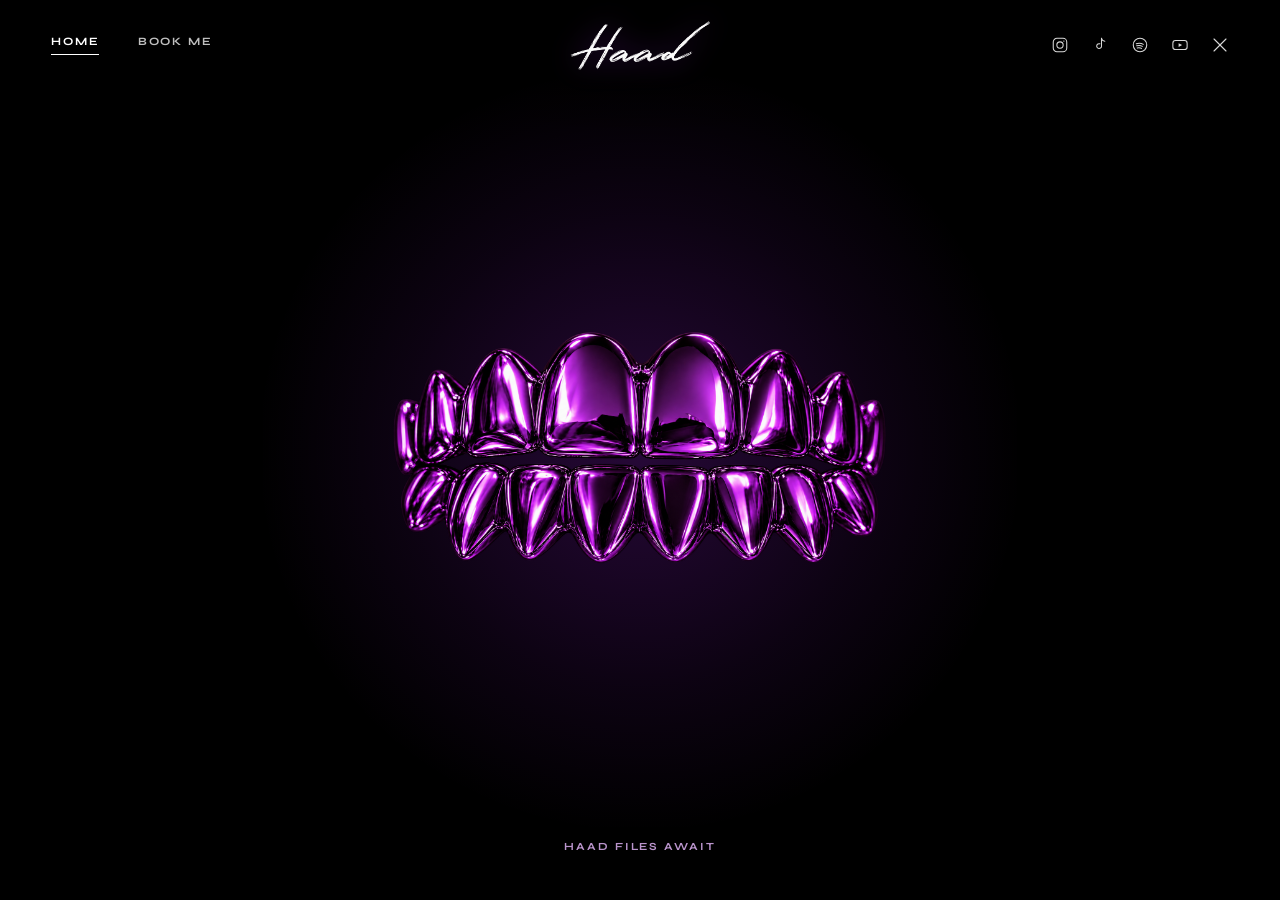
==== index.html @ 982f6600 "Hace interactivo el menu del Diary: cada item salta y resalta su panel El menu (today/references/fil" ====
<!DOCTYPE html>
<html lang="es">
<head>
<meta charset="UTF-8">
<meta name="viewport" content="width=device-width, initial-scale=1.0, viewport-fit=cover">
<title>HAAD</title>
<link rel="stylesheet" href="css/style.css?v=11">
<script src="https://identity.netlify.com/v1/netlify-identity-widget.js"></script>
</head>
<body>

  <header class="topnav">
    <nav class="nav-left">
      <a href="#home" class="nav-link" data-nav="home">Home</a>
      <a href="#book" class="nav-link" data-nav="book">Book Me</a>
    </nav>
    <a class="logo" data-nav="home" href="#home"><img src="assets/logo.png" alt="Haad"></a>
    <nav class="nav-right">
      <a class="icon-link" href="https://www.instagram.com/heyhaad/?hl=es" target="_blank" rel="noopener" aria-label="Instagram"><img src="assets/icons/instagram.svg" alt=""></a>
      <a class="icon-link" href="https://www.tiktok.com/@heyhaad" target="_blank" rel="noopener" aria-label="TikTok"><img src="assets/icons/tiktok.svg" alt=""></a>
      <a class="icon-link" href="https://open.spotify.com/intl-es/artist/2YnfXOwOUjmA9hHm2du6HE" target="_blank" rel="noopener" aria-label="Spotify"><img src="assets/icons/spotify.svg" alt=""></a>
      <a class="icon-link" href="https://www.youtube.com/@heyhaad" target="_blank" rel="noopener" aria-label="YouTube"><img src="assets/icons/youtube.svg" alt=""></a>
      <a class="icon-link" href="https://x.com/heyhaad" target="_blank" rel="noopener" aria-label="X"><img src="assets/icons/x.svg" alt=""></a>
    </nav>
  </header>
  <div class="nav-scrim"></div>

  <main id="stage">

    <section id="view-home" class="view active">
      <div class="grillz-wrap" id="grillzTrigger" role="button" tabindex="0" aria-label="Entrar al universo HAAD">
        <img class="grillz-img grillz-closed" src="assets/grillz-closed.png" alt="HAAD grillz">
        <img class="grillz-img grillz-open" src="assets/grillz-open.png" alt="">
      </div>
      <div class="scroll-cue">
        <span>Haad files await</span>
      </div>
    </section>

    <section id="view-world" class="view">
      <div class="world-field" id="worldField">
        <button class="sticker" data-view="section-files"
          style="--x:18%; --y:26%; --mx:22%; --my:12%; --size:150px; --delay:0s; --dur:7.5s; --in-delay:.05s">
          <img src="assets/stickers/haad-files.png" alt="">
          <span>Haad Files</span>
        </button>

        <button class="sticker" data-view="section-art"
          style="--x:50%; --y:42%; --mx:50%; --my:34%; --size:170px; --delay:1.1s; --dur:8.5s; --in-delay:.15s">
          <img src="assets/stickers/art.png" alt="">
          <span>Art</span>
        </button>

        <button class="sticker" data-view="section-behind"
          style="--x:82%; --y:22%; --mx:78%; --my:14%; --size:150px; --delay:.6s; --dur:9s; --in-delay:.1s">
          <img src="assets/stickers/behind-the-art.png" alt="">
          <span>Behind The Art</span>
        </button>

        <button class="sticker" data-view="section-diary"
          style="--x:16%; --y:70%; --mx:20%; --my:56%; --size:120px; --delay:1.8s; --dur:7s; --in-delay:.25s">
          <img src="assets/stickers/diary.png" alt="">
          <span>Diary</span>
        </button>

        <button class="sticker" data-view="section-live"
          style="--x:46%; --y:80%; --mx:48%; --my:76%; --size:130px; --delay:1.4s; --dur:8s; --in-delay:.2s">
          <img src="assets/stickers/live.png" alt="">
          <span>Live</span>
        </button>

        <button class="sticker" data-view="section-who"
          style="--x:80%; --y:72%; --mx:76%; --my:78%; --size:150px; --delay:.9s; --dur:9.5s; --in-delay:.3s">
          <img src="assets/stickers/who-is-haad.png" alt="">
          <span>Who is Haad?</span>
        </button>
      </div>
    </section>

    <section id="section-files" class="view section-view section-view--desktop">
      <a href="#world" class="section-back" data-nav="world">&#8592; Back</a>

      <div class="retro-desktop">
        <button class="retro-icon" id="cdIcon" type="button">
          <span class="retro-icon-glyph">&#128191;</span>
          <span class="retro-icon-label">Haad Files</span>
        </button>

        <div class="retro-window" id="audioWindow" hidden>
          <div class="retro-titlebar">
            <span class="retro-titlebar-label"><span class="retro-titlebar-glyph">&#128191;</span> Haad Files</span>
            <div class="retro-winbtns">
              <button class="retro-winbtn" id="audioMinBtn" type="button" aria-label="Minimizar">&#8211;</button>
              <button class="retro-winbtn" id="audioCloseBtn" type="button" aria-label="Cerrar">&#10005;</button>
            </div>
          </div>

          <div class="retro-window-body">
            <div class="audio-now-playing">
              <button class="audio-playbtn" id="audioPlayBtn" type="button" aria-label="Reproducir">&#9654;</button>
              <div class="audio-now-info">
                <div class="audio-now-title" id="audioNowTitle">HAAD - Doble Intencion_v2.wav</div>
                <div class="audio-waveform" id="audioWaveform" aria-hidden="true"></div>
              </div>
            </div>

            <ul class="audio-filelist" id="audioFilelist">
              <li class="audio-file is-playing" tabindex="0" data-title="HAAD - Doble Intencion_v2.wav" data-size="4.1 MB" data-sc="https://soundcloud.com/heyhaad-music/doble-intencion">
                <span class="audio-file-name">HAAD - Doble Intencion_v2.wav</span>
                <span class="audio-file-size">4.1 MB</span>
              </li>
              <li class="audio-file" tabindex="0" data-title="HAAD - Kitty Kitty_visualizer_final.mp3" data-size="3.4 MB" data-sc="https://soundcloud.com/heyhaad-music/kitty-kitty">
                <span class="audio-file-name">HAAD - Kitty Kitty_visualizer_final.mp3</span>
                <span class="audio-file-size">3.4 MB</span>
              </li>
              <li class="audio-file" tabindex="0" data-title="HAAD - 3D_master.wav" data-size="5.8 MB" data-sc="https://soundcloud.com/heyhaad-music/3d">
                <span class="audio-file-name">HAAD - 3D_master.wav</span>
                <span class="audio-file-size">5.8 MB</span>
              </li>
              <li class="audio-file" tabindex="0" data-title="HAAD - Pegalo_master_ok.wav" data-size="5.0 MB" data-sc="https://soundcloud.com/heyhaad-music/pegalo">
                <span class="audio-file-name">HAAD - Pegalo_master_ok.wav</span>
                <span class="audio-file-size">5.0 MB</span>
              </li>
              <li class="audio-file" tabindex="0" data-title="HAAD - Psicologia_demo.mp3" data-size="3.6 MB" data-sc="https://soundcloud.com/heyhaad-music/psicologia">
                <span class="audio-file-name">HAAD - Psicologia_demo.mp3</span>
                <span class="audio-file-size">3.6 MB</span>
              </li>
              <li class="audio-file" tabindex="0" data-title="HAAD - Special Edition_v3.wav" data-size="4.8 MB" data-sc="https://soundcloud.com/heyhaad-music/special-edition">
                <span class="audio-file-name">HAAD - Special Edition_v3.wav</span>
                <span class="audio-file-size">4.8 MB</span>
              </li>
              <li class="audio-file" tabindex="0" data-title="HAAD - Codigos_final(1).mp3" data-size="4.2 MB" data-sc="https://soundcloud.com/heyhaad-music/codigos">
                <span class="audio-file-name">HAAD - Codigos_final(1).mp3</span>
                <span class="audio-file-size">4.2 MB</span>
              </li>
            </ul>
          </div>

          <div class="retro-statusbar"><span id="audioFileCount">7 archivos</span></div>
        </div>
      </div>

      <div class="retro-taskbar">
        <span class="retro-taskbar-brand">HAAD</span>
        <button class="retro-taskbar-item" id="audioTaskbarBtn" type="button" hidden>&#128191; Haad Files</button>
        <span class="retro-clock" id="retroClock">00:00</span>
      </div>

      <iframe id="scPlayer" class="sc-hidden-player" title="HAAD SoundCloud player"
        src="https://w.soundcloud.com/player/?url=https%3A//soundcloud.com/heyhaad-music/doble-intencion&amp;auto_play=false&amp;hide_related=true&amp;show_comments=false&amp;show_user=false&amp;show_reposts=false&amp;show_teaser=false&amp;visual=false"
        frameborder="no" allow="autoplay"></iframe>
    </section>

    <section id="section-live" class="view section-view section-view--image">
      <a href="#world" class="section-back" data-nav="world">&#8592; Back</a>
      <div class="image-viewer">
        <img src="assets/pages/live-tickets.png" alt="HAAD Live — world tour coming soon">
      </div>
    </section>

    <section id="section-behind" class="view section-view section-view--collage">
      <a href="#world" class="section-back" data-nav="world">&#8592; Back</a>
      <h1 class="section-title">Behind The Art</h1>
      <div class="video-collage">
        <div class="video-tile has-video">
          <video controls preload="none" poster="assets/videos/behind-the-art/thumbs/vlog-1.jpg">
            <source src="assets/videos/behind-the-art/vlog-1.mp4" type="video/mp4">
          </video>
          <div class="video-caption">Vlog 1 &mdash; Analizando nuestros traumas con autotune @mgl.angel.92</div>
        </div>
        <div class="video-tile has-video">
          <video controls preload="none" poster="assets/videos/behind-the-art/thumbs/vlog-2.jpg">
            <source src="assets/videos/behind-the-art/vlog-2.mp4" type="video/mp4">
          </video>
          <div class="video-caption">Vlog 2 &mdash; Creando con Haadsuuu en el estudio</div>
        </div>
        <div class="video-tile has-video">
          <video controls preload="none" poster="assets/videos/behind-the-art/thumbs/vlog-3.jpg">
            <source src="assets/videos/behind-the-art/vlog-3.mp4" type="video/mp4">
          </video>
          <div class="video-caption">Creando con @osmanmusic_ &mdash; &ldquo;Flaca&rdquo;</div>
        </div>
        <div class="video-tile has-video">
          <video controls preload="none" poster="assets/videos/behind-the-art/thumbs/vlog-4.jpg">
            <source src="assets/videos/behind-the-art/vlog-4.mp4" type="video/mp4">
          </video>
          <div class="video-caption">Vlog 4</div>
        </div>
        <div class="video-tile has-video">
          <video controls preload="none" poster="assets/videos/behind-the-art/thumbs/vlog-5.jpg">
            <source src="assets/videos/behind-the-art/vlog-5.mp4" type="video/mp4">
          </video>
          <div class="video-caption">Vlog 5 &mdash; P&eacute;galo</div>
        </div>
      </div>
    </section>

    <section id="section-art" class="view section-view section-view--wall">
      <a href="#world" class="section-back light" data-nav="world">&#8592; Back</a>
      <div class="wall-board wall-board--sparse">
        <div class="pinned pinned--photo" style="--x:28%; --y:36%; --mx:30%; --my:16%; --r:-6deg; --w:27%;"><div class="tape"></div><div class="photo-slot photo-slot--media"><video src="assets/pages/art/art-video-1.mp4" autoplay muted loop playsinline></video></div></div>
        <div class="pinned pinned--photo" style="--x:66%; --y:32%; --mx:72%; --my:16%; --r:5deg; --w:25%;"><div class="tape"></div><div class="photo-slot photo-slot--media"><video src="assets/pages/art/art-video-2.mp4" autoplay muted loop playsinline></video></div></div>
        <div class="pinned pinned--note" style="--x:47%; --y:62%; --my:38%; --r:-3deg; --w:34%;"><div class="tape"></div><div class="note-slot note-slot--poem">Una l&aacute;grima corre por mi cara, y mi pecho se siente vac&iacute;o, al parecer mi coraz&oacute;n est&aacute; roto, pero no es tu culpa, yo sola me lo romp&iacute; por pensar que podr&iacute;a existir una peque&ntilde;a posibilidad que me eligieras a m&iacute;, pero al final s&eacute; que no es as&iacute;.</div></div>
      </div>
    </section>

    <section id="section-diary" class="view section-view section-view--diary">
      <a href="#world" class="section-back light" data-nav="world">&#8592; Back</a>

      <div class="diary" id="diaryPage">
        <div class="win diary-titlebar">
          <span>&#128441; DIARY.EXE — HAAD'S PERSONAL INTERNET</span>
          <div class="diary-titlebar-right">
            <label class="crt-toggle"><input type="checkbox" id="crtToggle"> crt filter</label>
            <div class="player-dots"><i></i><i></i><i></i></div>
          </div>
        </div>

        <div class="diary-grid">

          <aside class="diary-col diary-col--left">
            <div class="win diary-brand">
              <img src="assets/stickers/diary.png" alt="" class="diary-brand-icon">
              <div>
                <div class="diary-brand-title">DIARY&#9733;</div>
                <div class="diary-brand-sub">haad's personal internet</div>
              </div>
            </div>

            <div class="win">
              <div class="win-title">// menu</div>
              <ul class="diary-menu">
                <li class="active" data-target="panel-today">&#128193; today</li>
                <li data-target="panel-references">&#128193; references</li>
                <li data-target="panel-watched">&#128193; films</li>
                <li data-target="panel-songs">&#128193; music</li>
                <li data-target="panel-obsession">&#128193; obsessions</li>
                <li data-target="panel-random">&#128193; random</li>
              </ul>
            </div>

            <div class="win">
              <div class="win-title">// now playing</div>
              <div class="now-playing">
                <img src="assets/pages/diary/polaroid.png" alt="" class="now-playing-thumb">
                <div>
                  <div class="now-playing-title">Special Edition</div>
                  <div class="now-playing-sub">Haad</div>
                </div>
              </div>
              <div class="now-playing-bar"><span style="width:64%"></span></div>
              <div class="now-playing-time">2:18 / 3:24</div>
              <div class="now-playing-controls"><span>&#9198;</span><span>&#9208;</span><span>&#9197;</span></div>
            </div>

            <div class="win">
              <div class="win-title">// visitors</div>
              <div class="visitors-count">0002476</div>
              <div class="visitors-wave">▂▄▆▃▅▇▂▄▆▃▅▇▂</div>
              <div class="visitors-note">thanks for being here &#9825;</div>
            </div>

            <div class="win">
              <div class="win-title">// note.txt</div>
              <div class="note-txt" id="diaryNote">No soy Hey Haad</div>
            </div>
          </aside>

          <div class="diary-col diary-col--main">
            <div class="win" id="panel-today">
              <div class="win-title">// today's entry <span class="win-title-date" id="entryDate">MON SEP 15 2025 &middot; 08:47 PM</span></div>
              <div class="diary-entry">
                <img src="assets/pages/diary/polaroid.jpg" alt="" class="diary-polaroid" id="entryPhoto">
                <div id="entryText">
                  <p>Hoy fue un día pesado pero bonito. Entrené, escribí un poco, escuché ideas viejas y me di cuenta de cuánto he crecido.
                  A veces me siento agotada, pero sigo aquí, y eso ya es un logro. Quiero recordarme que todo esto también es parte del proceso,
                  que está bien sentirse rara, que la disciplina también es amor propio. Estoy construyendo la vida que siempre soñé y no es fácil,
                  pero qué chimba poder hacerla a mi manera. &#9825;</p>
                  <p>Mañana: café con el equipo de marketing, clase, y seguir con la canción nueva. <u>1% better</u>. Siempre.</p>
                </div>
                <p class="diary-sign" id="entrySign">— Haad &#9608;</p>
              </div>
            </div>

            <div class="win" id="panel-references">
              <div class="win-title">// references</div>
              <div class="tile-grid" id="referencesGrid">
                <img src="assets/pages/diary/ref-tattoo.png" alt="">
                <img src="assets/pages/diary/ref-eye.png" alt="">
                <img src="assets/pages/diary/ref-rabbit.png" alt="">
                <img src="assets/pages/diary/ref-text.png" alt="">
              </div>
            </div>

            <div class="win" id="panel-random">
              <div class="win-title">// random</div>
              <div class="tile-grid" id="randomGrid">
                <img src="assets/pages/diary/rand-cat.png" alt="">
                <img src="assets/pages/diary/rand-text.png" alt="">
                <img src="assets/pages/diary/rand-city.png" alt="">
                <img src="assets/pages/diary/rand-lips.jpg" alt="">
              </div>
            </div>
          </div>

          <aside class="diary-col diary-col--right">
            <div class="win" id="panel-obsession">
              <div class="win-title">// current obsession</div>
              <div class="obsession">
                <div class="obsession-title" id="obsessionName">Francesca Woodman</div>
                <div class="obsession-role" id="obsessionRole">(Fot&oacute;grafa)</div>
                <p class="obsession-desc" id="obsessionDesc">La fragilidad metaf&oacute;rica y escenarios.</p>
              </div>
            </div>

            <div class="win" id="panel-watched">
              <div class="win-title">// watched lately</div>
              <div class="watched-grid" id="watchedGrid">
                <div class="watched-tile"><span>Drive</span><small>2011</small></div>
                <div class="watched-tile"><span>The Idol</span><small>2023</small></div>
                <div class="watched-tile"><span>Lost Highway</span><small>1997</small></div>
                <div class="watched-tile"><span>Babygirl</span><small>2024</small></div>
              </div>
            </div>

            <div class="win" id="panel-songs">
              <div class="win-title">// songs on repeat</div>
              <ol class="songs-list" id="songsList">
                <li>Haad &ndash; Special Edition <span>&#9825;</span></li>
                <li>The Weeknd &ndash; What You Need <span>&#9825;</span></li>
                <li>Daft Punk &ndash; Get Lucky <span>&#9825;</span></li>
                <li>Feid &ndash; Que Vuelta Vox <span>&#9825;</span></li>
                <li>Robin Thicke &ndash; Blurred Lines ft. T.I., Pharrell <span>&#9825;</span></li>
              </ol>
            </div>

            <div class="win">
              <div class="win-title">// quotes</div>
              <div class="quotes" id="quotesBlock">
                <p>&#8220;A beautiful woman is a dangerous thing.&#8221;</p>
                <p>&#8220;Art should comfort the disturbed and disturb the comfortable.&#8221;</p>
                <p>&#8220;Same girl... different universe.&#8221;</p>
              </div>
            </div>
          </aside>

        </div>

        <div class="diary-footer">
          <span class="diary-start">&#9635; Start</span>
          <span>HAAD'S DIARY</span>
          <span>A MESS BUT A MASTERPIECE &#9825;</span>
        </div>
      </div>
    </section>

    <section id="section-who" class="view section-view section-view--image">
      <a href="#world" class="section-back" data-nav="world">&#8592; Back</a>
      <div class="image-viewer">
        <img src="assets/pages/who-is-haad-file.png" alt="Who is Haad — dossier">
      </div>
    </section>

    <section id="view-book" class="view section-view">
      <a href="#home" class="section-back" data-nav="home">&#8592; Back</a>
      <h1 class="section-title">Book Me</h1>
      <div class="book-form">
        <p class="section-copy" style="margin-bottom:0;">Para bookings e inquiries:</p>
        <a class="book-email" href="mailto:heyhaadbusiness@gmail.com">heyhaadbusiness@gmail.com</a>
      </div>
    </section>

  </main>

  <div class="portal-flash" id="portalFlash"></div>

  <script src="https://w.soundcloud.com/player/api.js"></script>
  <script src="js/main.js"></script>
  <script src="js/diary-loader.js"></script>
  <script>
    if (window.netlifyIdentity) {
      window.netlifyIdentity.on("init", user => {});
      window.netlifyIdentity.on("login", () => { window.netlifyIdentity.close(); });
    }
  </script>
</body>
</html>
---- css/style.css ----
@import url('https://fonts.googleapis.com/css2?family=Beau+Rivage&family=Cormorant+Garamond:wght@400;500;600&family=Space+Mono:wght@400;700&family=Syne:wght@600;700&display=swap');

:root {
  --black: #000000;
  --near-black: #050005;
  --white: #ffffff;
  --purple: #b026ff;
  --purple-bright: #d946ef;
  --purple-soft: #e9baff;
  --purple-deep: #3a0a52;
  --nav-h: 90px;
  --font-script: 'Beau Rivage', cursive;
  --font-serif: 'Cormorant Garamond', Georgia, serif;
  --font-nav: 'Syne', sans-serif;
}

* { box-sizing: border-box; }

html, body {
  margin: 0;
  padding: 0;
  width: 100%;
  height: 100%;
  background: var(--black);
  color: var(--white);
  font-family: var(--font-serif);
  overflow: hidden;
}

a { color: inherit; text-decoration: none; }
button { font-family: inherit; color: inherit; background: none; border: none; cursor: pointer; padding: 0; }
img { display: block; max-width: 100%; }

/* ---------- Top navigation (persistent) ---------- */
.topnav {
  position: fixed;
  top: 0; left: 0; right: 0;
  height: var(--nav-h);
  display: grid;
  grid-template-columns: 1fr auto 1fr;
  align-items: center;
  padding: 0 clamp(16px, 4vw, 56px);
  z-index: 500;
  pointer-events: none;
}
.topnav > * { pointer-events: auto; }

.nav-scrim {
  position: fixed;
  top: 0; left: 0; right: 0;
  height: calc(var(--nav-h) + 50px);
  background: linear-gradient(to bottom, rgba(0,0,0,0.78), rgba(0,0,0,0));
  z-index: 480;
  pointer-events: none;
}

.nav-left { display: flex; gap: clamp(14px, 3vw, 40px); justify-self: start; }
.logo { justify-self: center; }
.nav-right { justify-self: end; }
.nav-link {
  font-family: var(--font-nav);
  font-weight: 700;
  font-size: 0.7rem;
  letter-spacing: 0.16em;
  text-transform: uppercase;
  color: var(--white);
  opacity: 0.75;
  padding-bottom: 6px;
  border-bottom: 1px solid transparent;
  transition: opacity .3s ease, border-color .3s ease;
}
.nav-link:hover { opacity: 1; }
.nav-link.active { opacity: 1; border-color: var(--white); }

.logo {
  display: block;
  cursor: pointer;
}
.logo img {
  height: clamp(34px, 4.4vw, 52px);
  width: auto;
  filter: drop-shadow(0 0 14px rgba(176,38,255,0.35));
}

.nav-right { display: flex; align-items: center; gap: clamp(12px, 2vw, 22px); }
.icon-link {
  width: 18px; height: 18px;
  color: var(--white);
  opacity: 0.85;
  transition: opacity .25s ease, filter .25s ease;
}
.icon-link img { width: 100%; height: 100%; }
.icon-link:hover { opacity: 1; filter: drop-shadow(0 0 6px var(--purple)); }

/* ---------- Stage / views ---------- */
#stage {
  position: fixed;
  inset: 0;
  width: 100%;
  height: 100%;
}

.view {
  position: absolute;
  inset: 0;
  opacity: 0;
  visibility: hidden;
  pointer-events: none;
  transition: opacity .6s ease;
}
.view.active {
  opacity: 1;
  visibility: visible;
  pointer-events: auto;
}

/* ---------- Home view ---------- */
#view-home {
  display: flex;
  flex-direction: column;
  align-items: center;
  justify-content: center;
}

.grillz-wrap {
  position: relative;
  width: min(48vw, 520px);
  aspect-ratio: 1672 / 941;
  cursor: pointer;
  transition: transform .5s ease;
}
.grillz-wrap::before {
  content: '';
  position: absolute;
  width: 145%;
  aspect-ratio: 1;
  top: 50%;
  left: 50%;
  transform: translate(-50%, -50%);
  background: radial-gradient(circle, rgba(176,38,255,0.22) 0%, rgba(176,38,255,0.07) 45%, transparent 72%);
  z-index: -1;
  pointer-events: none;
  transition: opacity 1s ease;
}
.grillz-wrap.opening::before,
.grillz-wrap.sinking::before { opacity: 0; }
.grillz-wrap:hover { transform: scale(1.02); }

.grillz-img {
  position: absolute;
  inset: 0;
  width: 100%;
  height: 100%;
  object-fit: cover;
  object-position: center;
}
.grillz-open { display: none; opacity: 0; transform-origin: 50% 54%; }

.grillz-wrap.opening .grillz-closed {
  display: block;
  animation: closedDissolve .9s ease forwards;
}
.grillz-wrap.opening .grillz-open {
  display: block;
  animation: openDissolve 1s ease forwards .1s;
}
.grillz-wrap.sinking .grillz-open {
  animation: diveIntoMouth 1.1s cubic-bezier(.55,0,.85,1) forwards;
}
.grillz-wrap.sinking .grillz-closed { display: none; }

@keyframes closedDissolve {
  from { opacity: 1; filter: blur(0); }
  to   { opacity: 0; filter: blur(16px); }
}
@keyframes openDissolve {
  from { opacity: 0; filter: blur(14px); transform: scale(1.04); }
  to   { opacity: 1; filter: blur(0); transform: scale(1); }
}
@keyframes diveIntoMouth {
  0%   { opacity: 1; filter: blur(0); transform: scale(1) translateY(0); }
  55%  { opacity: 1; filter: blur(6px); transform: scale(2.6) translateY(5%); }
  100% { opacity: 0; filter: blur(34px); transform: scale(4.6) translateY(11%); }
}

.scroll-cue {
  position: absolute;
  bottom: clamp(28px, 5vh, 56px);
  left: 50%;
  transform: translateX(-50%);
  text-align: center;
  opacity: 0.8;
}
.scroll-cue span {
  font-family: var(--font-nav);
  font-weight: 700;
  font-size: 0.68rem;
  letter-spacing: 0.18em;
  text-transform: uppercase;
  color: var(--purple-soft);
}

/* ---------- Transition overlay (plain black, no color) ---------- */
.portal-flash {
  position: fixed;
  inset: 0;
  background: #000;
  z-index: 900;
  pointer-events: none;
  opacity: 0;
}
.portal-flash.grow {
  animation: blackFadeIn 1.1s ease-in forwards;
}
.portal-flash.shrink {
  animation: blackFadeOut .6s ease forwards;
}
@keyframes blackFadeIn {
  from { opacity: 0; }
  to   { opacity: 1; }
}
@keyframes blackFadeOut {
  from { opacity: 1; }
  to   { opacity: 0; }
}

/* ---------- World view ---------- */
.world-field {
  position: relative;
  width: 100%;
  height: 100%;
}

.sticker {
  position: absolute;
  left: var(--x);
  top: var(--y);
  width: var(--size);
  transform: translate(-50%, -50%);
  display: flex;
  flex-direction: column;
  align-items: center;
  gap: 10px;
  text-align: center;
  opacity: 0;
  animation:
    stickerIn .8s ease forwards var(--in-delay, 0s),
    floaty var(--dur, 8s) ease-in-out infinite var(--delay, 0s);
  animation-play-state: paused, paused;
}
.world-field.enter .sticker { animation-play-state: running, running; }

@keyframes stickerIn {
  from { opacity: 0; transform: translate(-50%, -50%) scale(0.85); }
  to   { opacity: 1; transform: translate(-50%, -50%) scale(1); }
}
@keyframes stickerInGrid {
  from { opacity: 0; transform: scale(0.85); }
  to   { opacity: 1; transform: scale(1); }
}
@keyframes floaty {
  0%, 100% { margin-top: 0px; }
  50% { margin-top: -14px; }
}

.sticker img {
  width: 100%;
  filter: drop-shadow(0 0 10px rgba(176,38,255,0.25));
  transition: filter .35s ease, transform .35s ease;
}
.sticker span {
  font-size: 0.68rem;
  letter-spacing: 0.24em;
  text-transform: uppercase;
  color: var(--white);
  opacity: 0.85;
  transition: opacity .3s ease, color .3s ease;
}
.sticker:hover img,
.sticker:focus-visible img {
  filter: drop-shadow(0 0 22px rgba(217,70,239,0.65));
  transform: scale(1.08);
}
.sticker:hover span,
.sticker:focus-visible span {
  opacity: 1;
  color: var(--purple-soft);
}

/* ---------- Section views ---------- */
.section-view {
  display: flex;
  flex-direction: column;
  align-items: center;
  justify-content: flex-start;
  padding: calc(var(--nav-h) + 56px) 6vw 60px;
  overflow-y: auto;
  min-height: 100%;
}

.section-back {
  position: absolute;
  z-index: 50;
  top: calc(var(--nav-h) + 4px);
  left: clamp(20px, 4vw, 56px);
  font-family: var(--font-nav);
  font-weight: 700;
  font-size: 0.66rem;
  letter-spacing: 0.14em;
  text-transform: uppercase;
  opacity: 0.65;
  transition: opacity .25s ease;
}
.section-back:hover { opacity: 1; color: var(--purple-soft); }

.section-title {
  font-family: var(--font-script);
  font-size: clamp(2.4rem, 6vw, 4.2rem);
  color: var(--white);
  margin: 0 0 18px;
  text-align: center;
  filter: drop-shadow(0 0 16px rgba(176,38,255,0.3));
}

.section-copy {
  max-width: 560px;
  text-align: center;
  font-size: 1.05rem;
  line-height: 1.7;
  color: rgba(255,255,255,0.75);
  margin: 0 0 40px;
}

.section-grid {
  display: flex;
  flex-wrap: wrap;
  gap: 18px;
  justify-content: center;
  max-width: 900px;
}
.section-slot {
  width: 160px;
  height: 160px;
  border: 1px solid rgba(255,255,255,0.18);
  display: flex;
  align-items: center;
  justify-content: center;
  font-size: 0.62rem;
  letter-spacing: 0.18em;
  text-transform: uppercase;
  color: rgba(255,255,255,0.4);
  text-align: center;
  padding: 12px;
  transition: border-color .3s ease, color .3s ease;
}
.section-slot:hover {
  border-color: var(--purple);
  color: var(--purple-soft);
}

.book-form {
  display: flex;
  flex-direction: column;
  gap: 22px;
  align-items: center;
}
.book-email {
  font-size: 1.1rem;
  letter-spacing: 0.08em;
  border-bottom: 1px solid rgba(255,255,255,0.4);
  padding-bottom: 6px;
  transition: color .3s ease, border-color .3s ease;
}
.book-email:hover { color: var(--purple-soft); border-color: var(--purple-soft); }

/* ---------- Image-only sections (Live, Diary, Who Is Haad) ---------- */
.section-view--image { justify-content: center; }
.image-viewer {
  max-width: min(94vw, 760px);
  max-height: 80vh;
  overflow: auto;
  border-radius: 6px;
  box-shadow: 0 0 60px rgba(176,38,255,0.18);
}
.image-viewer img {
  display: block;
  width: 100%;
  height: auto;
}

/* ---------- Haad Files: retro desktop + audio window ---------- */
.section-view--desktop {
  padding: 0;
  justify-content: flex-start;
  align-items: stretch;
  position: relative;
  background:
    radial-gradient(ellipse at 50% 0%, rgba(176,38,255,0.14), transparent 60%),
    var(--black);
}

.retro-desktop {
  position: absolute;
  inset: 0;
  padding: calc(var(--nav-h) + 20px) 20px 46px;
  font-family: var(--font-mono, 'Space Mono', monospace);
}

.retro-icon {
  display: flex;
  flex-direction: column;
  align-items: center;
  gap: 6px;
  width: 92px;
  padding: 8px 4px;
  border-radius: 4px;
  transition: background .15s ease;
}
.retro-icon:hover, .retro-icon:focus-visible { background: rgba(176,38,255,0.16); }
.retro-icon-glyph { font-size: 2.6rem; line-height: 1; filter: drop-shadow(0 4px 10px rgba(0,0,0,0.6)); }
.retro-icon-label {
  font-size: 0.66rem;
  color: #fff;
  text-align: center;
  text-shadow: 0 1px 3px rgba(0,0,0,0.9);
}

.retro-window {
  position: absolute;
  top: 50%;
  left: 50%;
  transform: translate(-50%, -50%);
  width: min(420px, 92vw);
  max-height: calc(100% - 20px);
  background: #cfcfd4;
  color: #14141a;
  border: 1px solid #050508;
  box-shadow: 3px 3px 0 rgba(0,0,0,0.55), 0 20px 60px rgba(0,0,0,0.5);
}
.retro-window:not([hidden]) { display: flex; flex-direction: column; }

.retro-titlebar {
  display: flex;
  align-items: center;
  justify-content: space-between;
  gap: 10px;
  padding: 6px 8px;
  background: linear-gradient(90deg, #3a0a52, #b026ff);
  color: #fff;
}
.retro-titlebar-label { display: flex; align-items: center; gap: 6px; font-size: 0.74rem; font-weight: 700; letter-spacing: 0.02em; }
.retro-titlebar-glyph { font-size: 0.95rem; }
.retro-winbtns { display: flex; gap: 4px; }
.retro-winbtn {
  width: 20px;
  height: 20px;
  display: grid;
  place-items: center;
  background: #cfcfd4;
  color: #14141a;
  border: 1px solid #050508;
  font-size: 0.7rem;
  line-height: 1;
}
.retro-winbtn:hover { background: #fff; }

.retro-window-body { padding: 12px; }

.audio-now-playing {
  display: flex;
  align-items: center;
  gap: 12px;
  background: #14141a;
  color: #fff;
  padding: 10px;
  margin-bottom: 10px;
  border: 1px solid #050508;
}
.audio-playbtn {
  flex-shrink: 0;
  width: 34px;
  height: 34px;
  display: grid;
  place-items: center;
  background: var(--purple);
  color: #fff;
  border-radius: 50%;
  font-size: 0.8rem;
}
.audio-playbtn:hover { background: var(--purple-bright); }
.audio-now-info { flex: 1; min-width: 0; }
.audio-now-title {
  font-size: 0.68rem;
  white-space: nowrap;
  overflow: hidden;
  text-overflow: ellipsis;
  margin-bottom: 6px;
  color: var(--purple-soft);
}
.audio-waveform {
  display: flex;
  align-items: flex-end;
  gap: 2px;
  height: 22px;
}
.audio-waveform .bar {
  flex: 1;
  min-width: 2px;
  background: rgba(233,186,255,0.35);
  height: 30%;
  transform-origin: bottom;
  transition: background .2s ease;
}
.audio-waveform.is-playing .bar {
  background: var(--purple-soft);
  animation: barBounce 900ms ease-in-out infinite;
  animation-play-state: running;
}
.audio-waveform:not(.is-playing) .bar { animation-play-state: paused; }
@keyframes barBounce {
  0%, 100% { transform: scaleY(0.4); }
  50% { transform: scaleY(1); }
}

.audio-filelist {
  list-style: none;
  margin: 0;
  padding: 0;
  max-height: 240px;
  overflow-y: auto;
  border: 1px solid #8a8a92;
  background: #e8e8ec;
}
.audio-file {
  display: flex;
  align-items: center;
  justify-content: space-between;
  gap: 10px;
  padding: 7px 9px;
  font-size: 0.68rem;
  border-bottom: 1px solid #c7c7cd;
  cursor: pointer;
}
.audio-file:last-child { border-bottom: none; }
.audio-file:hover { background: #d8d3e6; }
.audio-file.is-playing { background: var(--purple); color: #fff; }
.audio-file-name { flex: 1; min-width: 0; white-space: nowrap; overflow: hidden; text-overflow: ellipsis; }
.audio-file-size { flex-shrink: 0; opacity: 0.7; }

.retro-statusbar {
  padding: 5px 9px;
  font-size: 0.62rem;
  color: #3a3a42;
  border-top: 1px solid #8a8a92;
  background: #cfcfd4;
}

.retro-taskbar {
  position: absolute;
  left: 0; right: 0; bottom: 0;
  height: 40px;
  display: flex;
  align-items: center;
  gap: 10px;
  padding: 0 12px;
  background: #cfcfd4;
  border-top: 1px solid #050508;
  font-family: var(--font-mono, 'Space Mono', monospace);
  color: #14141a;
}
.retro-taskbar-brand {
  font-size: 0.72rem;
  font-weight: 700;
  padding: 5px 12px;
  background: linear-gradient(90deg, #3a0a52, #b026ff);
  color: #fff;
}
.retro-taskbar-item {
  font-size: 0.66rem;
  padding: 5px 10px;
  background: #a8a8b0;
  border: 1px solid #050508;
}
.retro-clock { margin-left: auto; font-size: 0.7rem; padding: 5px 10px; border: 1px solid #8a8a92; }

.sc-hidden-player {
  position: absolute;
  width: 1px;
  height: 1px;
  opacity: 0;
  pointer-events: none;
  border: 0;
}

/* ---------- Behind The Art: video collage ---------- */
.video-collage {
  display: grid;
  grid-template-columns: repeat(3, 1fr);
  align-items: start;
  gap: 10px;
  width: min(94vw, 980px);
}
.video-tile {
  aspect-ratio: 4/5;
  background: #0a0a0c;
  border: 1px solid rgba(255,255,255,0.08);
  display: flex;
  align-items: center;
  justify-content: center;
  transition: border-color .3s ease, background .3s ease;
}
.video-tile .play-glyph { color: rgba(255,255,255,0.25); font-size: 1rem; transition: color .3s ease; }
.video-tile:hover { border-color: var(--purple); background: #14040a; }
.video-tile:hover .play-glyph { color: var(--purple-soft); }

.video-tile.has-video {
  aspect-ratio: auto;
  flex-direction: column;
  align-items: stretch;
  justify-content: flex-start;
  padding: 0;
  overflow: hidden;
  cursor: default;
}
.video-tile.has-video video {
  width: 100%;
  aspect-ratio: 16/9;
  display: block;
  background: #000;
}
.video-caption {
  padding: 8px 10px;
  font-size: 0.66rem;
  letter-spacing: 0.02em;
  color: rgba(255,255,255,0.65);
  line-height: 1.4;
}
.video-tile--soon {
  flex-direction: column;
  gap: 6px;
}
.video-tile--soon span.soon-label {
  font-size: 0.58rem;
  letter-spacing: 0.18em;
  text-transform: uppercase;
  color: rgba(255,255,255,0.3);
}

/* ---------- Art: pinned wall board ---------- */
.section-view--wall { padding: 0; justify-content: flex-start; background: #ece7df; }
.wall-board {
  position: relative;
  width: 100%;
  min-height: 100vh;
  background:
    radial-gradient(circle at 20% 20%, rgba(0,0,0,0.03), transparent 40%),
    radial-gradient(circle at 80% 70%, rgba(0,0,0,0.03), transparent 40%),
    #ece7df;
}
.wall-board--sparse { min-height: 100%; }
.section-back.light {
  color: #1a1a1d;
  opacity: 0.75;
  top: calc(var(--nav-h) + 46px);
  background: rgba(236,231,223,0.85);
  padding: 4px 10px;
  border-radius: 3px;
}
.section-back.light:hover { opacity: 1; color: #5b0e86; }
.pinned {
  position: absolute;
  left: var(--x);
  top: var(--y);
  width: var(--w);
  min-width: 90px;
  transform: rotate(var(--r));
  transition: transform .3s ease, z-index 0s;
}
.pinned:hover { transform: rotate(0deg) scale(1.04); z-index: 10; }
.tape {
  position: absolute;
  top: -10px;
  left: 50%;
  transform: translateX(-50%) rotate(-3deg);
  width: 46px;
  height: 18px;
  background: rgba(255,255,240,0.55);
  box-shadow: 0 1px 2px rgba(0,0,0,0.15);
}
.photo-slot {
  width: 100%;
  aspect-ratio: 4/5;
  background: #fff;
  padding: 8px 8px 24px;
  box-shadow: 0 6px 16px rgba(0,0,0,0.18);
}
.photo-slot::after {
  content: '';
  display: block;
  width: 100%;
  height: 100%;
  background: repeating-linear-gradient(135deg, #ddd, #ddd 6px, #e8e8e8 6px, #e8e8e8 12px);
}
.photo-slot--media { overflow: hidden; }
.photo-slot--media::after { content: none; }
.photo-slot--media img,
.photo-slot--media video {
  width: 100%;
  height: 100%;
  object-fit: cover;
  display: block;
}
.note-slot {
  width: 100%;
  aspect-ratio: 4/5;
  background: #f4efe4;
  box-shadow: 0 6px 16px rgba(0,0,0,0.18);
  display: flex;
  align-items: center;
  justify-content: center;
  font-family: var(--font-script);
  font-size: 1.4rem;
  color: #6a6a72;
  text-transform: capitalize;
}
.note-slot--poem {
  aspect-ratio: auto;
  text-transform: none;
  align-items: flex-start;
  justify-content: flex-start;
  font-family: 'Cormorant Garamond', serif;
  font-style: italic;
  font-size: 0.98rem;
  line-height: 1.65;
  color: #4a4650;
  text-align: left;
  padding: 22px 20px;
}

/* ---------- Diary: Y2K personal-internet page ---------- */
.section-view--diary { padding: 0; justify-content: flex-start; align-items: stretch; }
.diary {
  width: 100%;
  min-height: 100vh;
  padding-top: calc(var(--nav-h) + 10px);
  font-family: 'Space Mono', 'Courier New', monospace;
  color: #241636;
  background:
    repeating-linear-gradient(0deg, rgba(0,0,0,0.035) 0px, rgba(0,0,0,0.035) 1px, transparent 1px, transparent 3px),
    linear-gradient(160deg, #ded2f0 0%, #c9b3e8 100%);
}
.diary.crt-on {
  filter: contrast(1.08) brightness(1.03) saturate(1.1);
}
.diary.crt-on .diary-grid::after {
  content: '';
  position: fixed;
  inset: 0;
  pointer-events: none;
  background: repeating-linear-gradient(0deg, rgba(0,0,0,0.12) 0px, transparent 1px, transparent 2px);
  mix-blend-mode: multiply;
  z-index: 5;
}

.win {
  background: #efe8f9;
  border: 1px solid #2c1640;
  box-shadow: 2px 2px 0 rgba(44,22,64,0.3);
  margin-bottom: 14px;
}
.win-title {
  background: linear-gradient(180deg, #5a3480, #2c1640);
  color: #f2e9ff;
  font-size: 0.68rem;
  letter-spacing: 0.06em;
  padding: 5px 10px;
  display: flex;
  justify-content: space-between;
  align-items: center;
}
.win-title-date { opacity: 0.7; font-size: 0.62rem; }

.win--pulse { animation: winPulse 1s ease; }
@keyframes winPulse {
  0% { box-shadow: 2px 2px 0 rgba(44,22,64,0.3), 0 0 0 3px rgba(90,52,128,0.6); }
  100% { box-shadow: 2px 2px 0 rgba(44,22,64,0.3), 0 0 0 3px rgba(90,52,128,0); }
}

.diary-titlebar {
  margin: 0 0 0;
  display: flex;
  align-items: center;
  justify-content: space-between;
  padding: 7px 16px;
  font-size: 0.7rem;
  letter-spacing: 0.05em;
  background: linear-gradient(180deg, #5a3480, #2c1640);
  color: #f2e9ff;
  border: none;
  box-shadow: none;
}
.diary-titlebar-right { display: flex; align-items: center; gap: 14px; }
.crt-toggle { font-size: 0.6rem; letter-spacing: 0.04em; opacity: 0.85; cursor: pointer; display: flex; align-items: center; gap: 4px; }

.diary-grid {
  display: grid;
  grid-template-columns: 210px 1fr 250px;
  gap: 16px;
  padding: 16px;
  align-items: start;
}
.diary-col { min-width: 0; }

.diary-brand { display: flex; align-items: center; gap: 10px; padding: 10px; box-shadow: 2px 2px 0 rgba(44,22,64,0.3); }
.diary-brand-icon { width: 42px; height: 42px; object-fit: contain; }
.diary-brand-title { font-family: var(--font-script); font-size: 1.3rem; color: #2c1640; line-height: 1; }
.diary-brand-sub { font-size: 0.58rem; letter-spacing: 0.05em; opacity: 0.7; }

.diary-menu { list-style: none; padding: 8px; font-size: 0.7rem; display: flex; flex-direction: column; gap: 4px; }
.diary-menu li { padding: 4px 6px; cursor: pointer; border-radius: 2px; }
.diary-menu li.active { background: #5a3480; color: #fff; }
.diary-menu li:not(.active):hover { background: rgba(90,52,128,0.15); }

.now-playing { display: flex; gap: 8px; padding: 8px 8px 0; align-items: center; }
.now-playing-thumb { width: 46px; height: 46px; object-fit: cover; border: 1px solid #2c1640; }
.now-playing-title { font-size: 0.72rem; font-weight: 700; }
.now-playing-sub { font-size: 0.62rem; opacity: 0.7; }
.now-playing-bar { height: 5px; background: #c9b3e8; margin: 8px; border: 1px solid #2c1640; }
.now-playing-bar span { display: block; height: 100%; background: #5a3480; }
.now-playing-time { font-size: 0.6rem; padding: 0 8px; opacity: 0.7; }
.now-playing-controls { display: flex; gap: 10px; padding: 6px 8px 10px; font-size: 0.85rem; }

.visitors-count { font-size: 1.3rem; font-weight: 700; padding: 8px 10px 0; letter-spacing: 0.08em; }
.visitors-wave { font-size: 0.6rem; padding: 4px 10px; opacity: 0.6; letter-spacing: 1px; }
.visitors-note { font-size: 0.62rem; padding: 0 10px 10px; opacity: 0.75; }

.note-txt { padding: 10px; font-size: 0.72rem; line-height: 1.5; }

.diary-entry { padding: 12px; position: relative; font-size: 0.78rem; line-height: 1.7; }
.diary-entry p { margin: 0 0 12px; }
.diary-sign { opacity: 0.7; }
.diary-polaroid {
  float: right;
  width: 130px;
  margin: 0 0 10px 14px;
  border: 6px solid #fff;
  border-bottom-width: 22px;
  box-shadow: 2px 3px 8px rgba(0,0,0,0.3);
  transform: rotate(3deg);
}

.tile-grid { display: grid; grid-template-columns: repeat(4, 1fr); gap: 2px; padding: 2px; }
.tile-grid img { width: 100%; aspect-ratio: 3/4; object-fit: cover; display: block; }

.obsession { padding: 10px; }
.obsession-title { font-size: 0.9rem; font-weight: 700; margin-bottom: 2px; }
.obsession-role { font-size: 0.62rem; opacity: 0.6; margin-bottom: 8px; }
.obsession-desc { font-size: 0.7rem; line-height: 1.5; opacity: 0.85; margin: 0; }
.obsession-list { list-style: none; font-size: 0.68rem; display: flex; flex-direction: column; gap: 3px; opacity: 0.85; }

.watched-grid { display: grid; grid-template-columns: repeat(2, 1fr); gap: 6px; padding: 10px; }
.watched-tile {
  background: linear-gradient(160deg, #5a3480, #2c1640);
  color: #f2e9ff;
  aspect-ratio: 3/4;
  display: flex;
  flex-direction: column;
  align-items: center;
  justify-content: center;
  text-align: center;
  font-size: 0.72rem;
  gap: 4px;
  padding: 6px;
}
.watched-tile small { opacity: 0.65; font-size: 0.6rem; }

.songs-list { padding: 10px 10px 10px 26px; font-size: 0.68rem; display: flex; flex-direction: column; gap: 5px; }
.songs-list span { opacity: 0.6; margin-left: 4px; }

.quotes { padding: 10px; font-size: 0.68rem; font-style: italic; display: flex; flex-direction: column; gap: 8px; opacity: 0.85; }
.quotes p { margin: 0; }

.diary-footer {
  display: flex;
  align-items: center;
  justify-content: space-between;
  gap: 10px;
  padding: 8px 16px;
  background: #2c1640;
  color: #f2e9ff;
  font-size: 0.62rem;
  letter-spacing: 0.05em;
}
.diary-start { background: #5a3480; padding: 3px 10px; border: 1px solid #f2e9ff44; }

/* ---------- Responsive ---------- */
@media (max-width: 760px) {
  :root { --nav-h: 76px; }
  .nav-left { gap: 14px; }
  .nav-link { font-size: 0.6rem; letter-spacing: 0.12em; }
  .grillz-wrap { width: 82vw; }

  #view-world { overflow-y: auto; }
  .world-field {
    display: grid;
    grid-template-columns: repeat(2, 1fr);
    gap: 36px 8px;
    align-content: start;
    justify-items: center;
    height: auto;
    min-height: 100%;
    padding: calc(var(--nav-h) + 28px) 16px 40px;
  }
  .sticker {
    position: static;
    left: auto; top: auto;
    width: min(var(--size), 38vw) !important;
    transform: none;
    animation: stickerInGrid .8s ease forwards var(--in-delay, 0s);
  }
  .sticker:hover, .sticker:focus-visible { transform: scale(1.06); }

  .section-copy { font-size: 0.95rem; }
  .section-slot { width: 42vw; height: 42vw; max-width: 160px; max-height: 160px; }
  .diary-grid { grid-template-columns: 1fr; }
  .diary-polaroid { width: 100px; }
  .yt-channel-header { flex-wrap: wrap; }
  .yt-avatar { width: 64px; height: 64px; }
  .yt-channel-info { padding-top: 12px; }
  .yt-subscribe { margin-top: 12px; }
  .yt-grid { grid-template-columns: repeat(2, 1fr); gap: 14px 10px; }
  .video-collage { grid-template-columns: repeat(2, 1fr); }
  .wall-board {
    display: flex;
    flex-direction: column;
    align-items: center;
    gap: 30px;
    padding: calc(var(--nav-h) + 28px) 20px 50px;
    min-height: auto !important;
  }
  .pinned {
    position: relative !important;
    top: auto !important;
    left: auto !important;
    width: 84% !important;
    max-width: 320px;
    transform: none !important;
  }
  .note-slot--poem { font-size: 0.92rem; padding: 20px 18px; }
}

@media (max-width: 420px) {
  .nav-left { gap: 10px; }
  .logo img { height: 30px; }
}
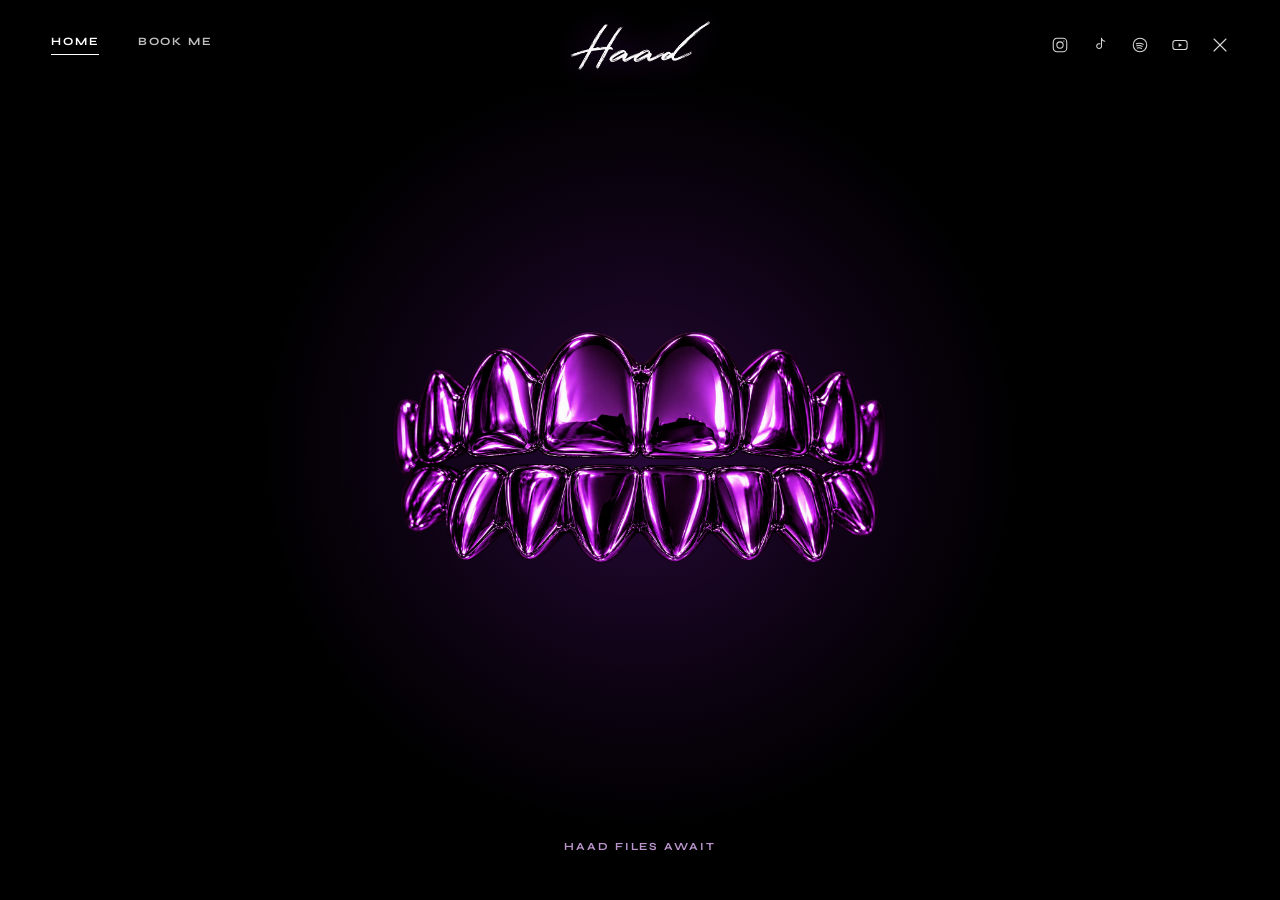
==== commit 7443b420: "Optimiza imagenes para acelerar la carga del sitio (~37MB menos) Las imagenes estaban sin comprimir " ====
--- a/index.html
+++ b/index.html
@@ -29,8 +29,8 @@
 
     <section id="view-home" class="view active">
       <div class="grillz-wrap" id="grillzTrigger" role="button" tabindex="0" aria-label="Entrar al universo HAAD">
-        <img class="grillz-img grillz-closed" src="assets/grillz-closed.png" alt="HAAD grillz">
-        <img class="grillz-img grillz-open" src="assets/grillz-open.png" alt="">
+        <img class="grillz-img grillz-closed" src="assets/grillz-closed.webp" alt="HAAD grillz">
+        <img class="grillz-img grillz-open" src="assets/grillz-open.webp" alt="">
       </div>
       <div class="scroll-cue">
         <span>Haad files await</span>
@@ -41,37 +41,37 @@
       <div class="world-field" id="worldField">
         <button class="sticker" data-view="section-files"
           style="--x:18%; --y:26%; --mx:22%; --my:12%; --size:150px; --delay:0s; --dur:7.5s; --in-delay:.05s">
-          <img src="assets/stickers/haad-files.png" alt="">
+          <img src="assets/stickers/haad-files.webp" alt="">
           <span>Haad Files</span>
         </button>
 
         <button class="sticker" data-view="section-art"
           style="--x:50%; --y:42%; --mx:50%; --my:34%; --size:170px; --delay:1.1s; --dur:8.5s; --in-delay:.15s">
-          <img src="assets/stickers/art.png" alt="">
+          <img src="assets/stickers/art.webp" alt="">
           <span>Art</span>
         </button>
 
         <button class="sticker" data-view="section-behind"
           style="--x:82%; --y:22%; --mx:78%; --my:14%; --size:150px; --delay:.6s; --dur:9s; --in-delay:.1s">
-          <img src="assets/stickers/behind-the-art.png" alt="">
+          <img src="assets/stickers/behind-the-art.webp" alt="">
           <span>Behind The Art</span>
         </button>
 
         <button class="sticker" data-view="section-diary"
           style="--x:16%; --y:70%; --mx:20%; --my:56%; --size:120px; --delay:1.8s; --dur:7s; --in-delay:.25s">
-          <img src="assets/stickers/diary.png" alt="">
+          <img src="assets/stickers/diary.webp" alt="">
           <span>Diary</span>
         </button>
 
         <button class="sticker" data-view="section-live"
           style="--x:46%; --y:80%; --mx:48%; --my:76%; --size:130px; --delay:1.4s; --dur:8s; --in-delay:.2s">
-          <img src="assets/stickers/live.png" alt="">
+          <img src="assets/stickers/live.webp" alt="">
           <span>Live</span>
         </button>
 
         <button class="sticker" data-view="section-who"
           style="--x:80%; --y:72%; --mx:76%; --my:78%; --size:150px; --delay:.9s; --dur:9.5s; --in-delay:.3s">
-          <img src="assets/stickers/who-is-haad.png" alt="">
+          <img src="assets/stickers/who-is-haad.webp" alt="">
           <span>Who is Haad?</span>
         </button>
       </div>
@@ -151,11 +151,9 @@
         frameborder="no" allow="autoplay"></iframe>
     </section>
 
-    <section id="section-live" class="view section-view section-view--image">
+    <section id="section-live" class="view section-view section-view--center">
       <a href="#world" class="section-back" data-nav="world">&#8592; Back</a>
-      <div class="image-viewer">
-        <img src="assets/pages/live-tickets.png" alt="HAAD Live — world tour coming soon">
-      </div>
+      <h1 class="section-title section-title--huge">Coming Soon</h1>
     </section>
 
     <section id="section-behind" class="view section-view section-view--collage">
@@ -220,7 +218,7 @@
 
           <aside class="diary-col diary-col--left">
             <div class="win diary-brand">
-              <img src="assets/stickers/diary.png" alt="" class="diary-brand-icon">
+              <img src="assets/stickers/diary.webp" alt="" class="diary-brand-icon">
               <div>
                 <div class="diary-brand-title">DIARY&#9733;</div>
                 <div class="diary-brand-sub">haad's personal internet</div>
@@ -285,19 +283,19 @@
             <div class="win" id="panel-references">
               <div class="win-title">// references</div>
               <div class="tile-grid" id="referencesGrid">
-                <img src="assets/pages/diary/ref-tattoo.png" alt="">
-                <img src="assets/pages/diary/ref-eye.png" alt="">
-                <img src="assets/pages/diary/ref-rabbit.png" alt="">
-                <img src="assets/pages/diary/ref-text.png" alt="">
+                <img src="assets/pages/diary/ref-tattoo.jpg" alt="">
+                <img src="assets/pages/diary/ref-eye.jpg" alt="">
+                <img src="assets/pages/diary/ref-rabbit.jpg" alt="">
+                <img src="assets/pages/diary/ref-text.jpg" alt="">
               </div>
             </div>
 
             <div class="win" id="panel-random">
               <div class="win-title">// random</div>
               <div class="tile-grid" id="randomGrid">
-                <img src="assets/pages/diary/rand-cat.png" alt="">
-                <img src="assets/pages/diary/rand-text.png" alt="">
-                <img src="assets/pages/diary/rand-city.png" alt="">
+                <img src="assets/pages/diary/rand-cat.jpg" alt="">
+                <img src="assets/pages/diary/rand-text.jpg" alt="">
+                <img src="assets/pages/diary/rand-city.jpg" alt="">
                 <img src="assets/pages/diary/rand-lips.jpg" alt="">
               </div>
             </div>
@@ -357,7 +355,7 @@
     <section id="section-who" class="view section-view section-view--image">
       <a href="#world" class="section-back" data-nav="world">&#8592; Back</a>
       <div class="image-viewer">
-        <img src="assets/pages/who-is-haad-file.png" alt="Who is Haad — dossier">
+        <img src="assets/pages/who-is-haad-file.jpg" alt="Who is Haad — dossier">
       </div>
     </section>
 
--- a/css/style.css
+++ b/css/style.css
@@ -321,6 +321,8 @@
   text-align: center;
   filter: drop-shadow(0 0 16px rgba(176,38,255,0.3));
 }
+.section-title--huge { font-size: clamp(3.4rem, 11vw, 7.5rem); margin: 0; }
+.section-view--center { justify-content: center; }
 
 .section-copy {
   max-width: 560px;
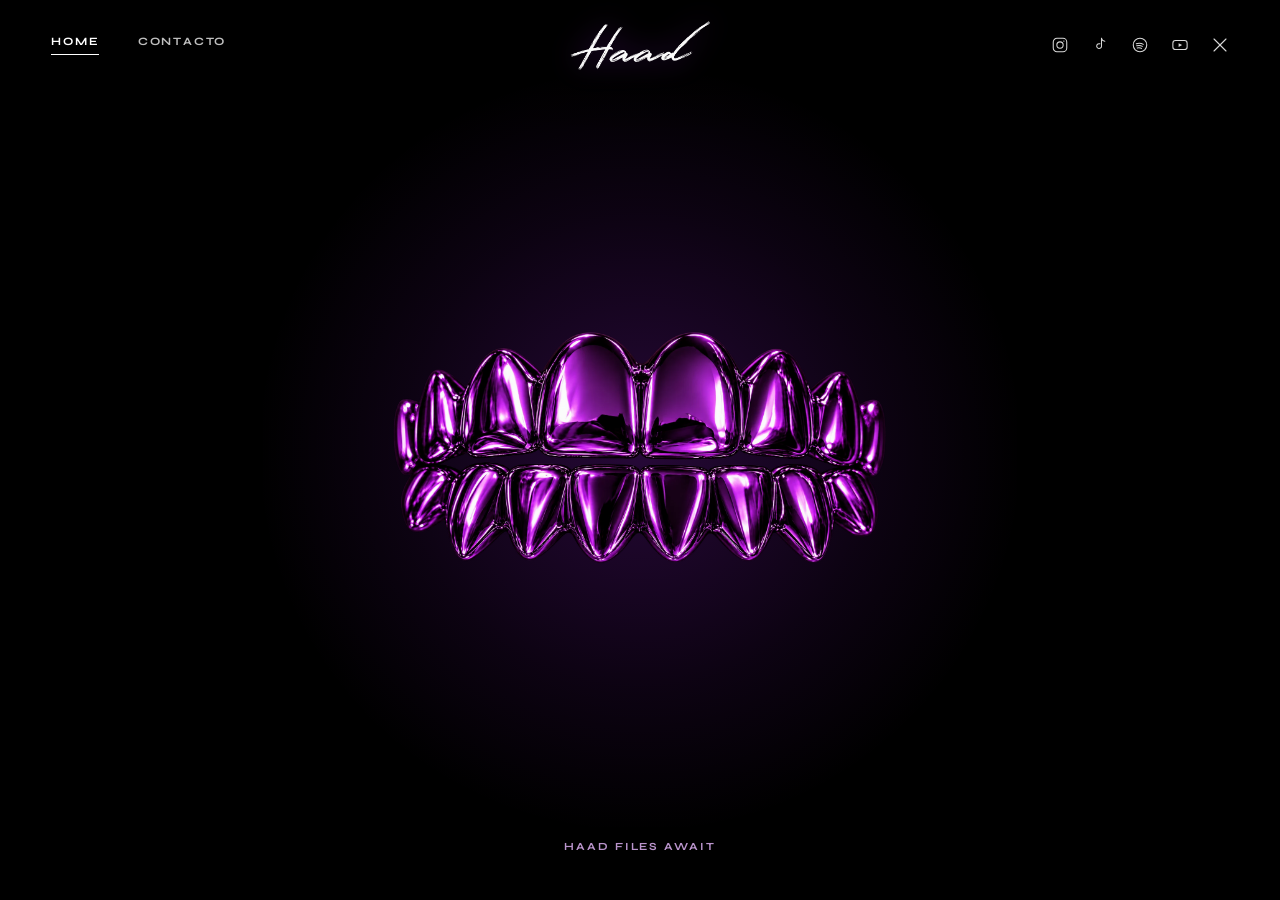
==== commit 4d481623: "Renombra 'Book Me' a 'Contacto' en el nav y en la seccion Co-Authored-By: Claude Sonnet 5 <noreply@a" ====
--- a/index.html
+++ b/index.html
@@ -12,7 +12,7 @@
   <header class="topnav">
     <nav class="nav-left">
       <a href="#home" class="nav-link" data-nav="home">Home</a>
-      <a href="#book" class="nav-link" data-nav="book">Book Me</a>
+      <a href="#book" class="nav-link" data-nav="book">Contacto</a>
     </nav>
     <a class="logo" data-nav="home" href="#home"><img src="assets/logo.png" alt="Haad"></a>
     <nav class="nav-right">
@@ -361,7 +361,7 @@
 
     <section id="view-book" class="view section-view">
       <a href="#home" class="section-back" data-nav="home">&#8592; Back</a>
-      <h1 class="section-title">Book Me</h1>
+      <h1 class="section-title">Contacto</h1>
       <div class="book-form">
         <p class="section-copy" style="margin-bottom:0;">Para bookings e inquiries:</p>
         <a class="book-email" href="mailto:heyhaadbusiness@gmail.com">heyhaadbusiness@gmail.com</a>
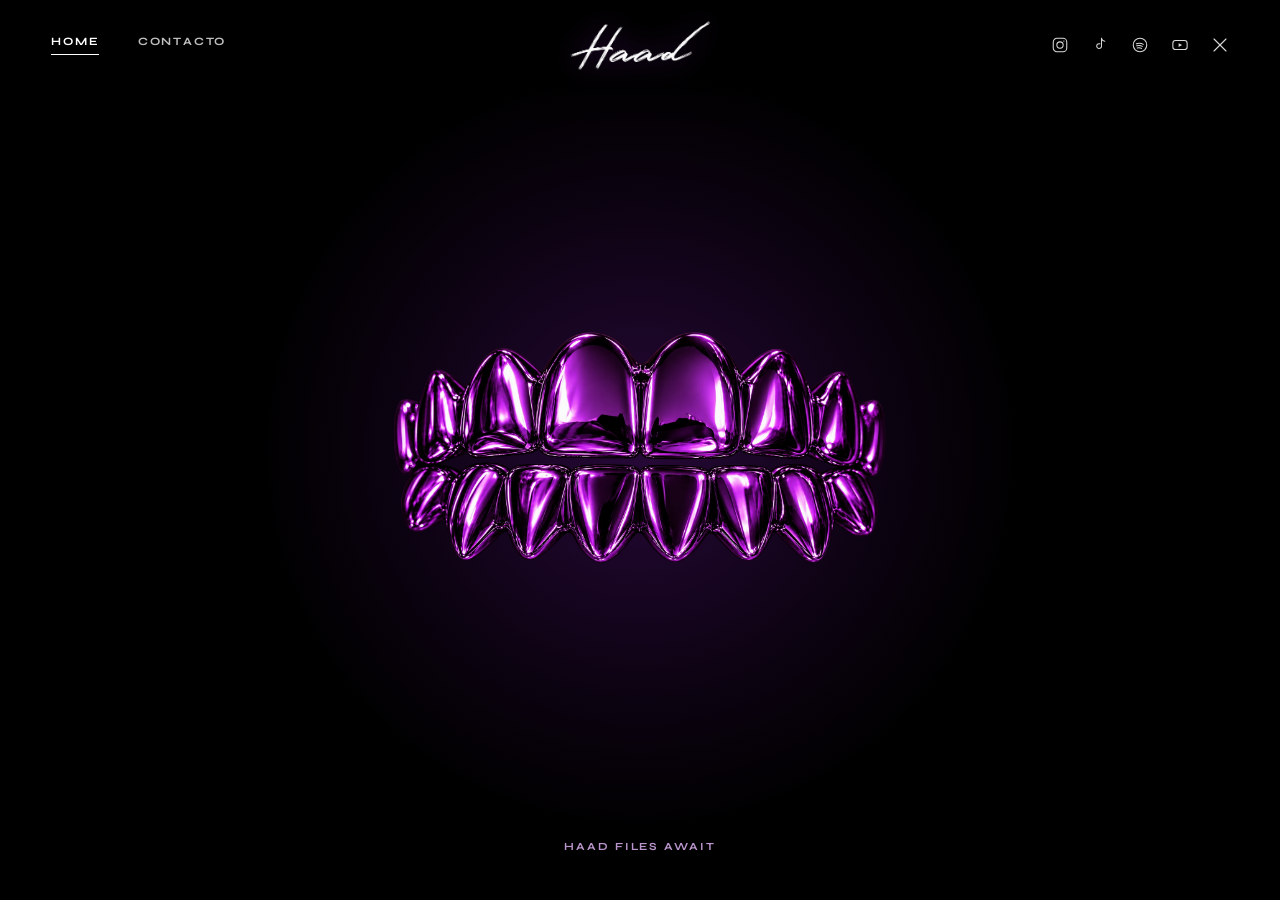
==== commit 6944a535: "Acelera la carga inicial: home carga solo lo suyo, el resto bajo demanda - Logo del nav de 428 KB a " ====
--- a/index.html
+++ b/index.html
@@ -4,8 +4,21 @@
 <meta charset="UTF-8">
 <meta name="viewport" content="width=device-width, initial-scale=1.0, viewport-fit=cover">
 <title>HAAD</title>
-<link rel="stylesheet" href="css/style.css?v=11">
-<script src="https://identity.netlify.com/v1/netlify-identity-widget.js"></script>
+<link rel="stylesheet" href="css/style.css?v=12">
+<link rel="preconnect" href="https://fonts.googleapis.com">
+<link rel="preconnect" href="https://fonts.gstatic.com" crossorigin>
+<link rel="stylesheet" href="https://fonts.googleapis.com/css2?family=Beau+Rivage&family=Cormorant+Garamond:wght@400;500;600&family=Space+Mono:wght@400;700&family=Syne:wght@600;700&display=swap" media="print" onload="this.media='all'">
+<noscript><link rel="stylesheet" href="https://fonts.googleapis.com/css2?family=Beau+Rivage&family=Cormorant+Garamond:wght@400;500;600&family=Space+Mono:wght@400;700&family=Syne:wght@600;700&display=swap"></noscript>
+<script>
+  if (/(invite|recovery|confirmation|email_change)_token=/.test(location.hash)) {
+    var idScript = document.createElement('script');
+    idScript.src = 'https://identity.netlify.com/v1/netlify-identity-widget.js';
+    idScript.onload = function () {
+      window.netlifyIdentity.on('login', function () { window.netlifyIdentity.close(); });
+    };
+    document.head.appendChild(idScript);
+  }
+</script>
 </head>
 <body>
 
@@ -14,7 +27,7 @@
       <a href="#home" class="nav-link" data-nav="home">Home</a>
       <a href="#book" class="nav-link" data-nav="book">Contacto</a>
     </nav>
-    <a class="logo" data-nav="home" href="#home"><img src="assets/logo.png" alt="Haad"></a>
+    <a class="logo" data-nav="home" href="#home"><img src="assets/logo.webp" alt="Haad"></a>
     <nav class="nav-right">
       <a class="icon-link" href="https://www.instagram.com/heyhaad/?hl=es" target="_blank" rel="noopener" aria-label="Instagram"><img src="assets/icons/instagram.svg" alt=""></a>
       <a class="icon-link" href="https://www.tiktok.com/@heyhaad" target="_blank" rel="noopener" aria-label="TikTok"><img src="assets/icons/tiktok.svg" alt=""></a>
@@ -30,7 +43,7 @@
     <section id="view-home" class="view active">
       <div class="grillz-wrap" id="grillzTrigger" role="button" tabindex="0" aria-label="Entrar al universo HAAD">
         <img class="grillz-img grillz-closed" src="assets/grillz-closed.webp" alt="HAAD grillz">
-        <img class="grillz-img grillz-open" src="assets/grillz-open.webp" alt="">
+        <img class="grillz-img grillz-open" data-src="assets/grillz-open.webp" alt="">
       </div>
       <div class="scroll-cue">
         <span>Haad files await</span>
@@ -41,37 +54,37 @@
       <div class="world-field" id="worldField">
         <button class="sticker" data-view="section-files"
           style="--x:18%; --y:26%; --mx:22%; --my:12%; --size:150px; --delay:0s; --dur:7.5s; --in-delay:.05s">
-          <img src="assets/stickers/haad-files.webp" alt="">
+          <img data-src="assets/stickers/haad-files.webp" alt="">
           <span>Haad Files</span>
         </button>
 
         <button class="sticker" data-view="section-art"
           style="--x:50%; --y:42%; --mx:50%; --my:34%; --size:170px; --delay:1.1s; --dur:8.5s; --in-delay:.15s">
-          <img src="assets/stickers/art.webp" alt="">
+          <img data-src="assets/stickers/art.webp" alt="">
           <span>Art</span>
         </button>
 
         <button class="sticker" data-view="section-behind"
           style="--x:82%; --y:22%; --mx:78%; --my:14%; --size:150px; --delay:.6s; --dur:9s; --in-delay:.1s">
-          <img src="assets/stickers/behind-the-art.webp" alt="">
+          <img data-src="assets/stickers/behind-the-art.webp" alt="">
           <span>Behind The Art</span>
         </button>
 
         <button class="sticker" data-view="section-diary"
           style="--x:16%; --y:70%; --mx:20%; --my:56%; --size:120px; --delay:1.8s; --dur:7s; --in-delay:.25s">
-          <img src="assets/stickers/diary.webp" alt="">
+          <img data-src="assets/stickers/diary.webp" alt="">
           <span>Diary</span>
         </button>
 
         <button class="sticker" data-view="section-live"
           style="--x:46%; --y:80%; --mx:48%; --my:76%; --size:130px; --delay:1.4s; --dur:8s; --in-delay:.2s">
-          <img src="assets/stickers/live.webp" alt="">
+          <img data-src="assets/stickers/live.webp" alt="">
           <span>Live</span>
         </button>
 
         <button class="sticker" data-view="section-who"
           style="--x:80%; --y:72%; --mx:76%; --my:78%; --size:150px; --delay:.9s; --dur:9.5s; --in-delay:.3s">
-          <img src="assets/stickers/who-is-haad.webp" alt="">
+          <img data-src="assets/stickers/who-is-haad.webp" alt="">
           <span>Who is Haad?</span>
         </button>
       </div>
@@ -147,7 +160,7 @@
       </div>
 
       <iframe id="scPlayer" class="sc-hidden-player" title="HAAD SoundCloud player"
-        src="https://w.soundcloud.com/player/?url=https%3A//soundcloud.com/heyhaad-music/doble-intencion&amp;auto_play=false&amp;hide_related=true&amp;show_comments=false&amp;show_user=false&amp;show_reposts=false&amp;show_teaser=false&amp;visual=false"
+        data-sc-src="https://w.soundcloud.com/player/?url=https%3A//soundcloud.com/heyhaad-music/doble-intencion&amp;auto_play=false&amp;hide_related=true&amp;show_comments=false&amp;show_user=false&amp;show_reposts=false&amp;show_teaser=false&amp;visual=false"
         frameborder="no" allow="autoplay"></iframe>
     </section>
 
@@ -161,31 +174,31 @@
       <h1 class="section-title">Behind The Art</h1>
       <div class="video-collage">
         <div class="video-tile has-video">
-          <video controls preload="none" poster="assets/videos/behind-the-art/thumbs/vlog-1.jpg">
+          <video controls preload="none" data-poster="assets/videos/behind-the-art/thumbs/vlog-1.jpg">
             <source src="assets/videos/behind-the-art/vlog-1.mp4" type="video/mp4">
           </video>
           <div class="video-caption">Vlog 1 &mdash; Analizando nuestros traumas con autotune @mgl.angel.92</div>
         </div>
         <div class="video-tile has-video">
-          <video controls preload="none" poster="assets/videos/behind-the-art/thumbs/vlog-2.jpg">
+          <video controls preload="none" data-poster="assets/videos/behind-the-art/thumbs/vlog-2.jpg">
             <source src="assets/videos/behind-the-art/vlog-2.mp4" type="video/mp4">
           </video>
           <div class="video-caption">Vlog 2 &mdash; Creando con Haadsuuu en el estudio</div>
         </div>
         <div class="video-tile has-video">
-          <video controls preload="none" poster="assets/videos/behind-the-art/thumbs/vlog-3.jpg">
+          <video controls preload="none" data-poster="assets/videos/behind-the-art/thumbs/vlog-3.jpg">
             <source src="assets/videos/behind-the-art/vlog-3.mp4" type="video/mp4">
           </video>
           <div class="video-caption">Creando con @osmanmusic_ &mdash; &ldquo;Flaca&rdquo;</div>
         </div>
         <div class="video-tile has-video">
-          <video controls preload="none" poster="assets/videos/behind-the-art/thumbs/vlog-4.jpg">
+          <video controls preload="none" data-poster="assets/videos/behind-the-art/thumbs/vlog-4.jpg">
             <source src="assets/videos/behind-the-art/vlog-4.mp4" type="video/mp4">
           </video>
           <div class="video-caption">Vlog 4</div>
         </div>
         <div class="video-tile has-video">
-          <video controls preload="none" poster="assets/videos/behind-the-art/thumbs/vlog-5.jpg">
+          <video controls preload="none" data-poster="assets/videos/behind-the-art/thumbs/vlog-5.jpg">
             <source src="assets/videos/behind-the-art/vlog-5.mp4" type="video/mp4">
           </video>
           <div class="video-caption">Vlog 5 &mdash; P&eacute;galo</div>
@@ -196,8 +209,8 @@
     <section id="section-art" class="view section-view section-view--wall">
       <a href="#world" class="section-back light" data-nav="world">&#8592; Back</a>
       <div class="wall-board wall-board--sparse">
-        <div class="pinned pinned--photo" style="--x:28%; --y:36%; --mx:30%; --my:16%; --r:-6deg; --w:27%;"><div class="tape"></div><div class="photo-slot photo-slot--media"><video src="assets/pages/art/art-video-1.mp4" autoplay muted loop playsinline></video></div></div>
-        <div class="pinned pinned--photo" style="--x:66%; --y:32%; --mx:72%; --my:16%; --r:5deg; --w:25%;"><div class="tape"></div><div class="photo-slot photo-slot--media"><video src="assets/pages/art/art-video-2.mp4" autoplay muted loop playsinline></video></div></div>
+        <div class="pinned pinned--photo" style="--x:28%; --y:36%; --mx:30%; --my:16%; --r:-6deg; --w:27%;"><div class="tape"></div><div class="photo-slot photo-slot--media"><video data-src="assets/pages/art/art-video-1.mp4" data-autoplay muted loop playsinline preload="none"></video></div></div>
+        <div class="pinned pinned--photo" style="--x:66%; --y:32%; --mx:72%; --my:16%; --r:5deg; --w:25%;"><div class="tape"></div><div class="photo-slot photo-slot--media"><video data-src="assets/pages/art/art-video-2.mp4" data-autoplay muted loop playsinline preload="none"></video></div></div>
         <div class="pinned pinned--note" style="--x:47%; --y:62%; --my:38%; --r:-3deg; --w:34%;"><div class="tape"></div><div class="note-slot note-slot--poem">Una l&aacute;grima corre por mi cara, y mi pecho se siente vac&iacute;o, al parecer mi coraz&oacute;n est&aacute; roto, pero no es tu culpa, yo sola me lo romp&iacute; por pensar que podr&iacute;a existir una peque&ntilde;a posibilidad que me eligieras a m&iacute;, pero al final s&eacute; que no es as&iacute;.</div></div>
       </div>
     </section>
@@ -218,7 +231,7 @@
 
           <aside class="diary-col diary-col--left">
             <div class="win diary-brand">
-              <img src="assets/stickers/diary.webp" alt="" class="diary-brand-icon">
+              <img data-src="assets/stickers/diary.webp" alt="" class="diary-brand-icon">
               <div>
                 <div class="diary-brand-title">DIARY&#9733;</div>
                 <div class="diary-brand-sub">haad's personal internet</div>
@@ -240,7 +253,7 @@
             <div class="win">
               <div class="win-title">// now playing</div>
               <div class="now-playing">
-                <img src="assets/pages/diary/polaroid.png" alt="" class="now-playing-thumb">
+                <img data-src="assets/pages/diary/polaroid.png" alt="" class="now-playing-thumb">
                 <div>
                   <div class="now-playing-title">Special Edition</div>
                   <div class="now-playing-sub">Haad</div>
@@ -268,7 +281,7 @@
             <div class="win" id="panel-today">
               <div class="win-title">// today's entry <span class="win-title-date" id="entryDate">MON SEP 15 2025 &middot; 08:47 PM</span></div>
               <div class="diary-entry">
-                <img src="assets/pages/diary/polaroid.jpg" alt="" class="diary-polaroid" id="entryPhoto">
+                <img data-src="assets/pages/diary/polaroid.jpg" alt="" class="diary-polaroid" id="entryPhoto">
                 <div id="entryText">
                   <p>Hoy fue un día pesado pero bonito. Entrené, escribí un poco, escuché ideas viejas y me di cuenta de cuánto he crecido.
                   A veces me siento agotada, pero sigo aquí, y eso ya es un logro. Quiero recordarme que todo esto también es parte del proceso,
@@ -283,20 +296,20 @@
             <div class="win" id="panel-references">
               <div class="win-title">// references</div>
               <div class="tile-grid" id="referencesGrid">
-                <img src="assets/pages/diary/ref-tattoo.jpg" alt="">
-                <img src="assets/pages/diary/ref-eye.jpg" alt="">
-                <img src="assets/pages/diary/ref-rabbit.jpg" alt="">
-                <img src="assets/pages/diary/ref-text.jpg" alt="">
+                <img data-src="assets/pages/diary/ref-tattoo.jpg" alt="">
+                <img data-src="assets/pages/diary/ref-eye.jpg" alt="">
+                <img data-src="assets/pages/diary/ref-rabbit.jpg" alt="">
+                <img data-src="assets/pages/diary/ref-text.jpg" alt="">
               </div>
             </div>
 
             <div class="win" id="panel-random">
               <div class="win-title">// random</div>
               <div class="tile-grid" id="randomGrid">
-                <img src="assets/pages/diary/rand-cat.jpg" alt="">
-                <img src="assets/pages/diary/rand-text.jpg" alt="">
-                <img src="assets/pages/diary/rand-city.jpg" alt="">
-                <img src="assets/pages/diary/rand-lips.jpg" alt="">
+                <img data-src="assets/pages/diary/rand-cat.jpg" alt="">
+                <img data-src="assets/pages/diary/rand-text.jpg" alt="">
+                <img data-src="assets/pages/diary/rand-city.jpg" alt="">
+                <img data-src="assets/pages/diary/rand-lips.jpg" alt="">
               </div>
             </div>
           </div>
@@ -355,7 +368,7 @@
     <section id="section-who" class="view section-view section-view--image">
       <a href="#world" class="section-back" data-nav="world">&#8592; Back</a>
       <div class="image-viewer">
-        <img src="assets/pages/who-is-haad-file.jpg" alt="Who is Haad — dossier">
+        <img data-src="assets/pages/who-is-haad-file.jpg" alt="Who is Haad — dossier">
       </div>
     </section>
 
@@ -372,14 +385,7 @@
 
   <div class="portal-flash" id="portalFlash"></div>
 
-  <script src="https://w.soundcloud.com/player/api.js"></script>
+  <script src="js/diary-loader.js"></script>
   <script src="js/main.js"></script>
-  <script src="js/diary-loader.js"></script>
-  <script>
-    if (window.netlifyIdentity) {
-      window.netlifyIdentity.on("init", user => {});
-      window.netlifyIdentity.on("login", () => { window.netlifyIdentity.close(); });
-    }
-  </script>
 </body>
 </html>
--- a/css/style.css
+++ b/css/style.css
@@ -1,5 +1,3 @@
-@import url('https://fonts.googleapis.com/css2?family=Beau+Rivage&family=Cormorant+Garamond:wght@400;500;600&family=Space+Mono:wght@400;700&family=Syne:wght@600;700&display=swap');
-
 :root {
   --black: #000000;
   --near-black: #050005;
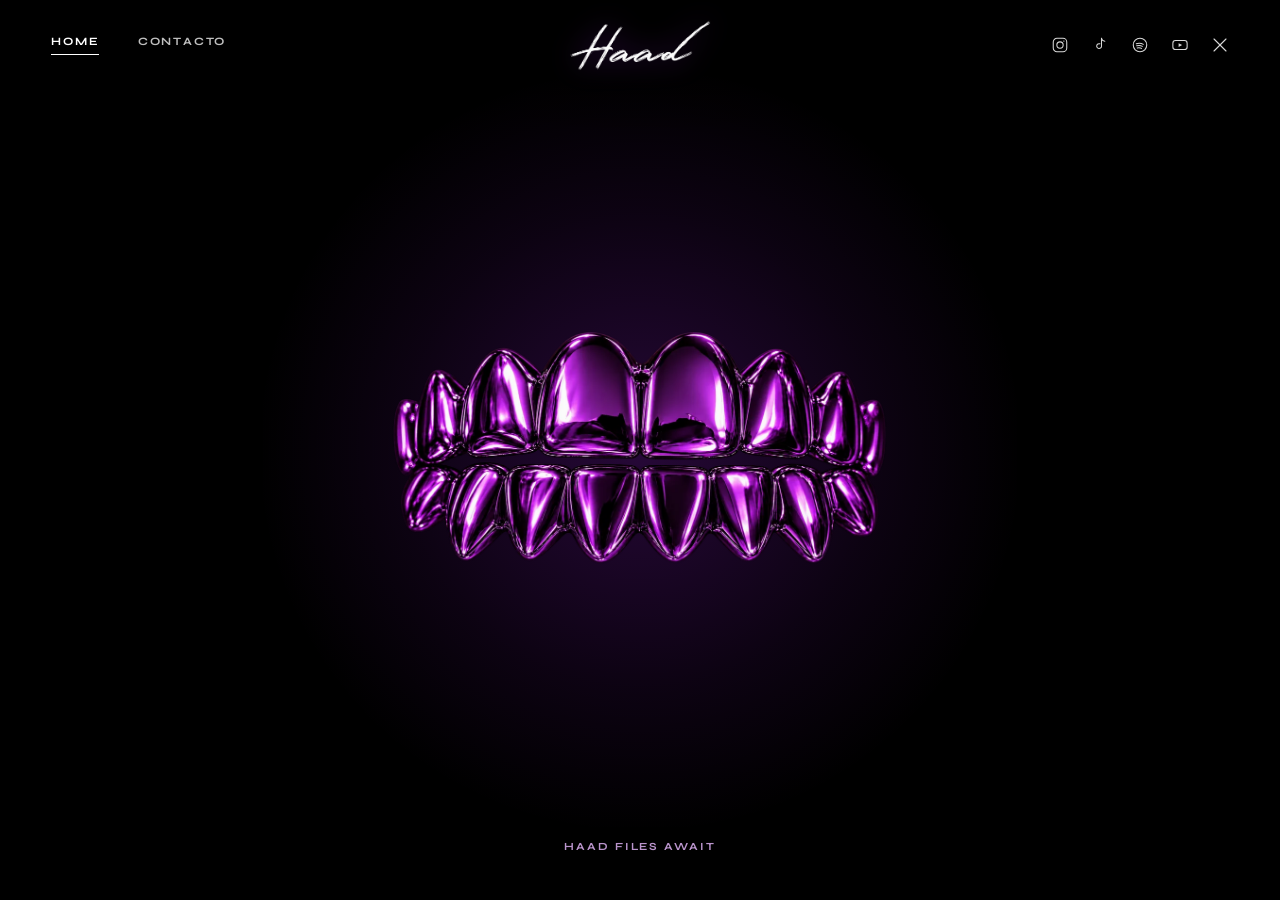
==== commit 719ebb9a: "Agiliza los grillz y los iconos flotantes del inicio - Grillz y stickers reducidos a su tamano real " ====
--- a/index.html
+++ b/index.html
@@ -4,7 +4,8 @@
 <meta charset="UTF-8">
 <meta name="viewport" content="width=device-width, initial-scale=1.0, viewport-fit=cover">
 <title>HAAD</title>
-<link rel="stylesheet" href="css/style.css?v=12">
+<link rel="preload" as="image" href="assets/grillz-closed.webp" type="image/webp" fetchpriority="high">
+<link rel="stylesheet" href="css/style.css?v=13">
 <link rel="preconnect" href="https://fonts.googleapis.com">
 <link rel="preconnect" href="https://fonts.gstatic.com" crossorigin>
 <link rel="stylesheet" href="https://fonts.googleapis.com/css2?family=Beau+Rivage&family=Cormorant+Garamond:wght@400;500;600&family=Space+Mono:wght@400;700&family=Syne:wght@600;700&display=swap" media="print" onload="this.media='all'">
@@ -42,7 +43,7 @@
 
     <section id="view-home" class="view active">
       <div class="grillz-wrap" id="grillzTrigger" role="button" tabindex="0" aria-label="Entrar al universo HAAD">
-        <img class="grillz-img grillz-closed" src="assets/grillz-closed.webp" alt="HAAD grillz">
+        <img class="grillz-img grillz-closed" src="assets/grillz-closed.webp" alt="HAAD grillz" fetchpriority="high">
         <img class="grillz-img grillz-open" data-src="assets/grillz-open.webp" alt="">
       </div>
       <div class="scroll-cue">
